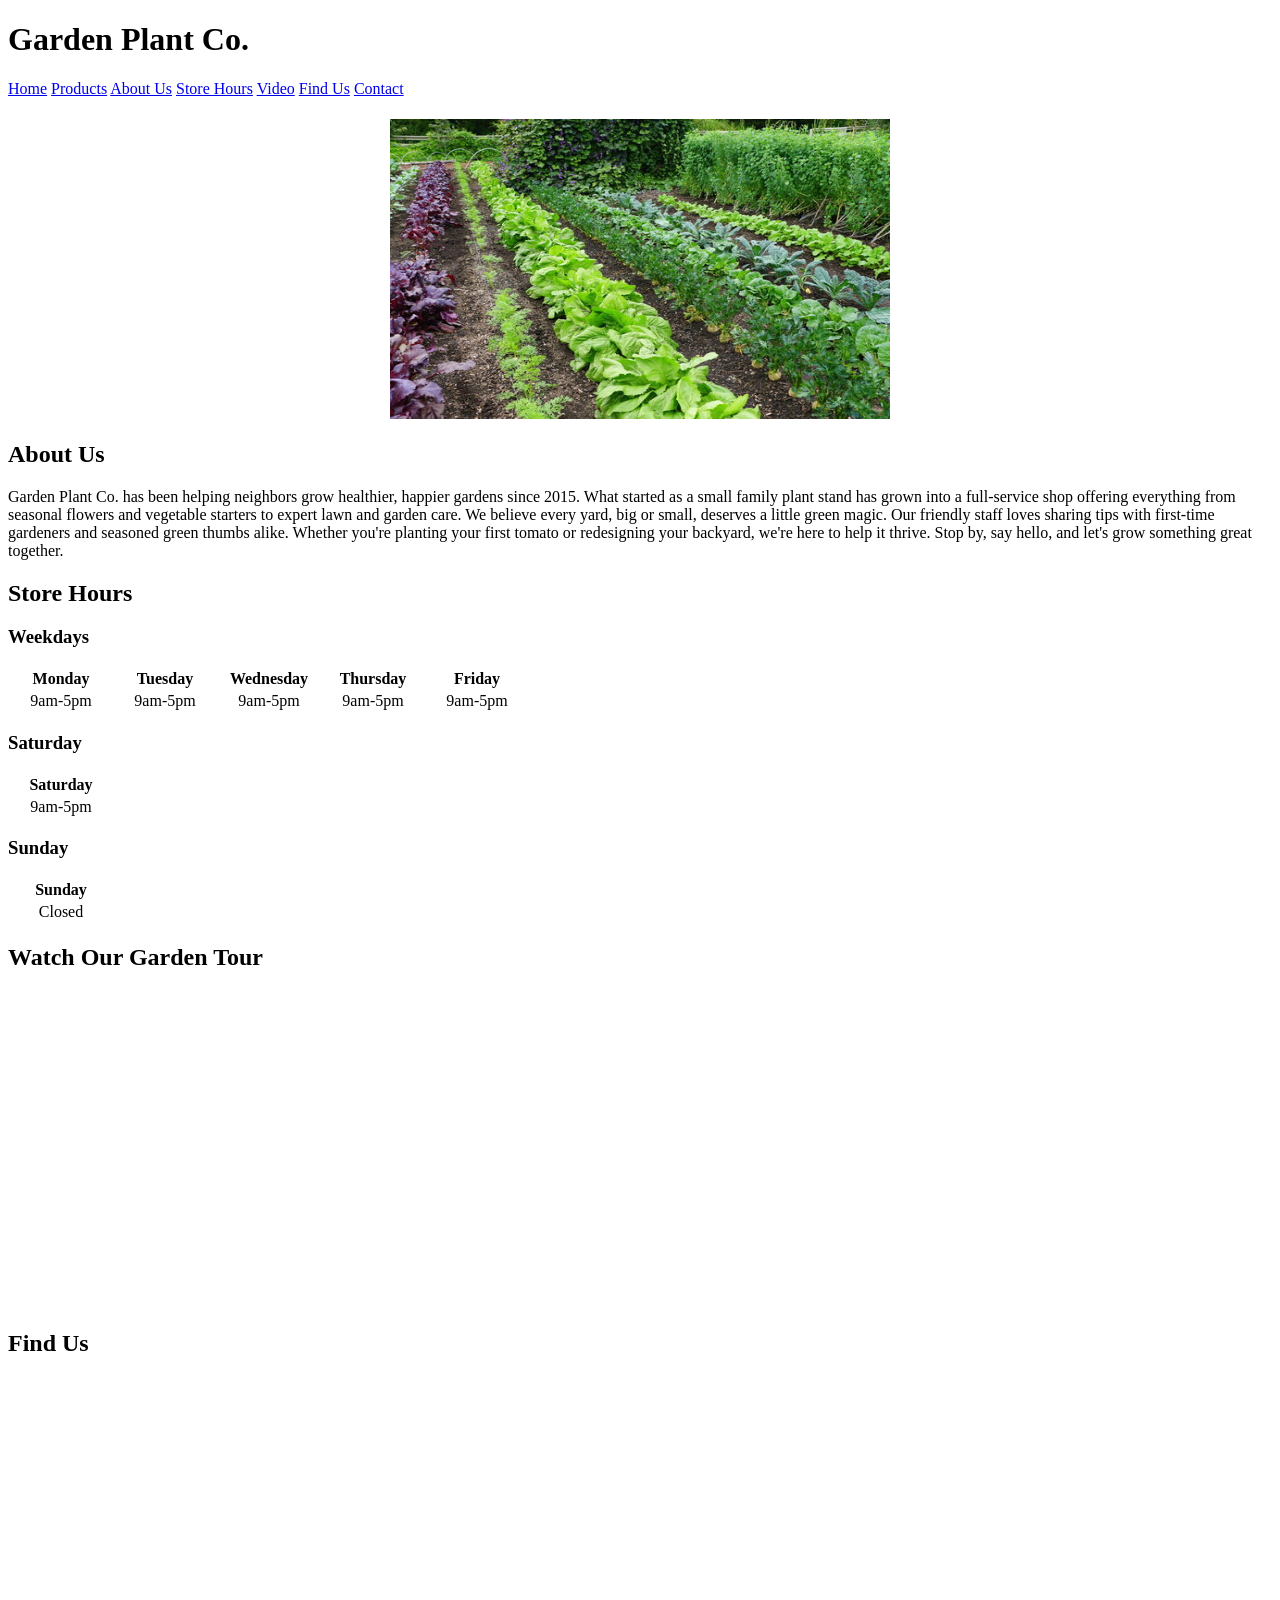
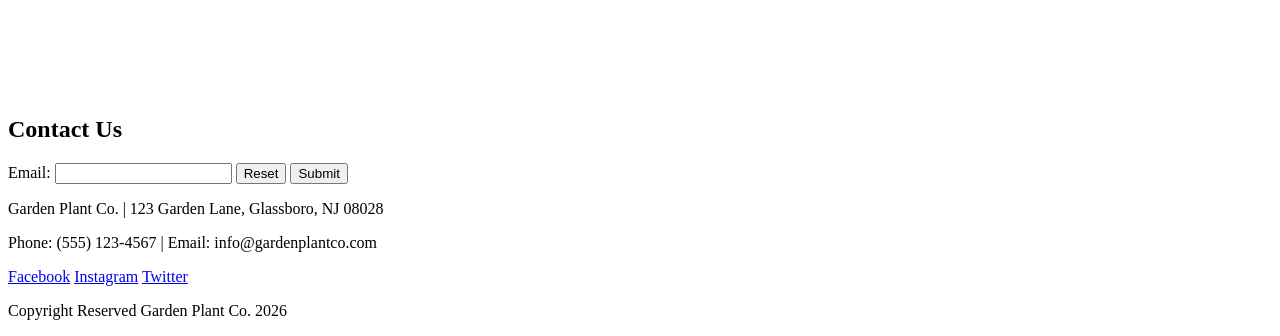
==== index.html @ 022091f6 "Add files via upload" ====
<!DOCTYPE html>
<html lang="en">
<head>
  <meta charset="UTF-8">
  <meta name="viewport" content="width=device-width, initial-scale=1">
  <title>My First Website</title>
  <link rel="stylesheet" href="css/styles.css" type="text/css">
</head>
<body>
  <header>
    <h1>Garden Plant Co.</h1>

    <!-- Problem 1: nav section using anchor tags and href -->
    <nav>
      <a href="index.html">Home</a>
      <a href="products.html">Products</a>
      <a href="#about">About Us</a>
      <a href="#hours">Store Hours</a>
      <a href="#video">Video</a>
      <a href="#location">Find Us</a>
      <a href="#contact">Contact</a>
    </nav>
  </header>

  <!-- garden img-->
  <style>
    img{
      display:block;
      margin:auto;
    }
  </style>

  <h1 class="image-section">
  <img src="garden.jpg" alt="This is a picture of a garden."
  width="500" height="300" class="image-section">
  </h1>
  <!--end-->

  <main>
    <section id="about">
      <h2>About Us</h2>
      <p>Garden Plant Co. has been helping neighbors grow healthier, happier gardens since 2015.
        What started as a small family plant stand has grown into a full-service shop offering everything from seasonal flowers and vegetable starters to expert lawn and garden care.
        We believe every yard, big or small, deserves a little green magic. Our friendly staff loves sharing tips with first-time gardeners and seasoned green thumbs alike.
        Whether you're planting your first tomato or redesigning your backyard, we're here to help it thrive. Stop by, say hello, and let's grow something great together.</p>
    </section>

    <!-- Store Hours -->
    <section class="hours-section" id="hours">
      <h2>Store Hours</h2>

      <!-- Problem 2: hours of operation shown as three separate tables -->
      <h3>Weekdays</h3>
      <table>
        <tr align="center">
          <th width="100">Monday</th>
          <th width="100">Tuesday</th>
          <th width="100">Wednesday</th>
          <th width="100">Thursday</th>
          <th width="100">Friday</th>
        </tr>
        <tr align="center">
          <td>9am-5pm</td>
          <td>9am-5pm</td>
          <td>9am-5pm</td>
          <td>9am-5pm</td>
          <td>9am-5pm</td>
        </tr>
      </table>

      <h3>Saturday</h3>
      <table>
        <tr align="center">
          <th width="100">Saturday</th>
        </tr>
        <tr align="center">
          <td>9am-5pm</td>
        </tr>
      </table>

      <h3>Sunday</h3>
      <table>
        <tr align="center">
          <th width="100">Sunday</th>
        </tr>
        <tr align="center">
          <td>Closed</td>
        </tr>
      </table>
    </section>

    <!-- Problem 3: YouTube video iframe -->
    <!--
      HOW TO ADD YOUR YOUTUBE VIDEO YOURSELF:
      1. Go to your video on YouTube and click "Share" then "Embed".
      2. Copy the src link YouTube gives you (it looks like
         https://www.youtube.com/embed/VIDEO_ID).
      3. Paste that link into the iframe src="" below, replacing the
         placeholder link.
      4. You can delete this comment once your video is added.
    -->
    <section id="video">
      <h2>Watch Our Garden Tour</h2>
      <iframe
        width="560"
        height="315"
        src="https://www.youtube.com/watch?v=eZSjgbN6SGw"
        title="Garden Plant Co. video"
        frameborder="0"
        allow="accelerometer; autoplay; clipboard-write; encrypted-media; gyroscope; picture-in-picture; web-share"
        allowfullscreen>
      </iframe>
    </section>

    <!-- Problem 3: Google Map iframe -->
    <section id="location">
      <h2>Find Us</h2>
      <iframe
        width="560"
        height="315"
        src="https://www.google.com/maps?q=Glassboro,NJ&output=embed"
        title="Garden Plant Co. location map"
        style="border:0;"
        allowfullscreen=""
        loading="lazy"
        referrerpolicy="no-referrer-when-downgrade">
      </iframe>
    </section>

    <section id="contact">
      <h2>Contact Us</h2>
      <form action = "index.php" method = "POST">

      <label for = "email">Email:</label>

      <input type = "text" id ="email" minlength="8" required>
      <input type="reset">
      <input type = "submit">
      </form>

    </section>
  </main>

  <!-- Problem 5: contact info + social media buttons in footer -->
  <footer>
    <p>Garden Plant Co. | 123 Garden Lane, Glassboro, NJ 08028</p>
    <p>Phone: (555) 123-4567 | Email: info@gardenplantco.com</p>
    <div class="social-links">
      <a href="https://facebook.com" target="_blank" rel="noopener">Facebook</a>
      <a href="https://instagram.com" target="_blank" rel="noopener">Instagram</a>
      <a href="https://twitter.com" target="_blank" rel="noopener">Twitter</a>
    </div>
    <p>Copyright Reserved Garden Plant Co. 2026</p>
  </footer>
</body>
</html>
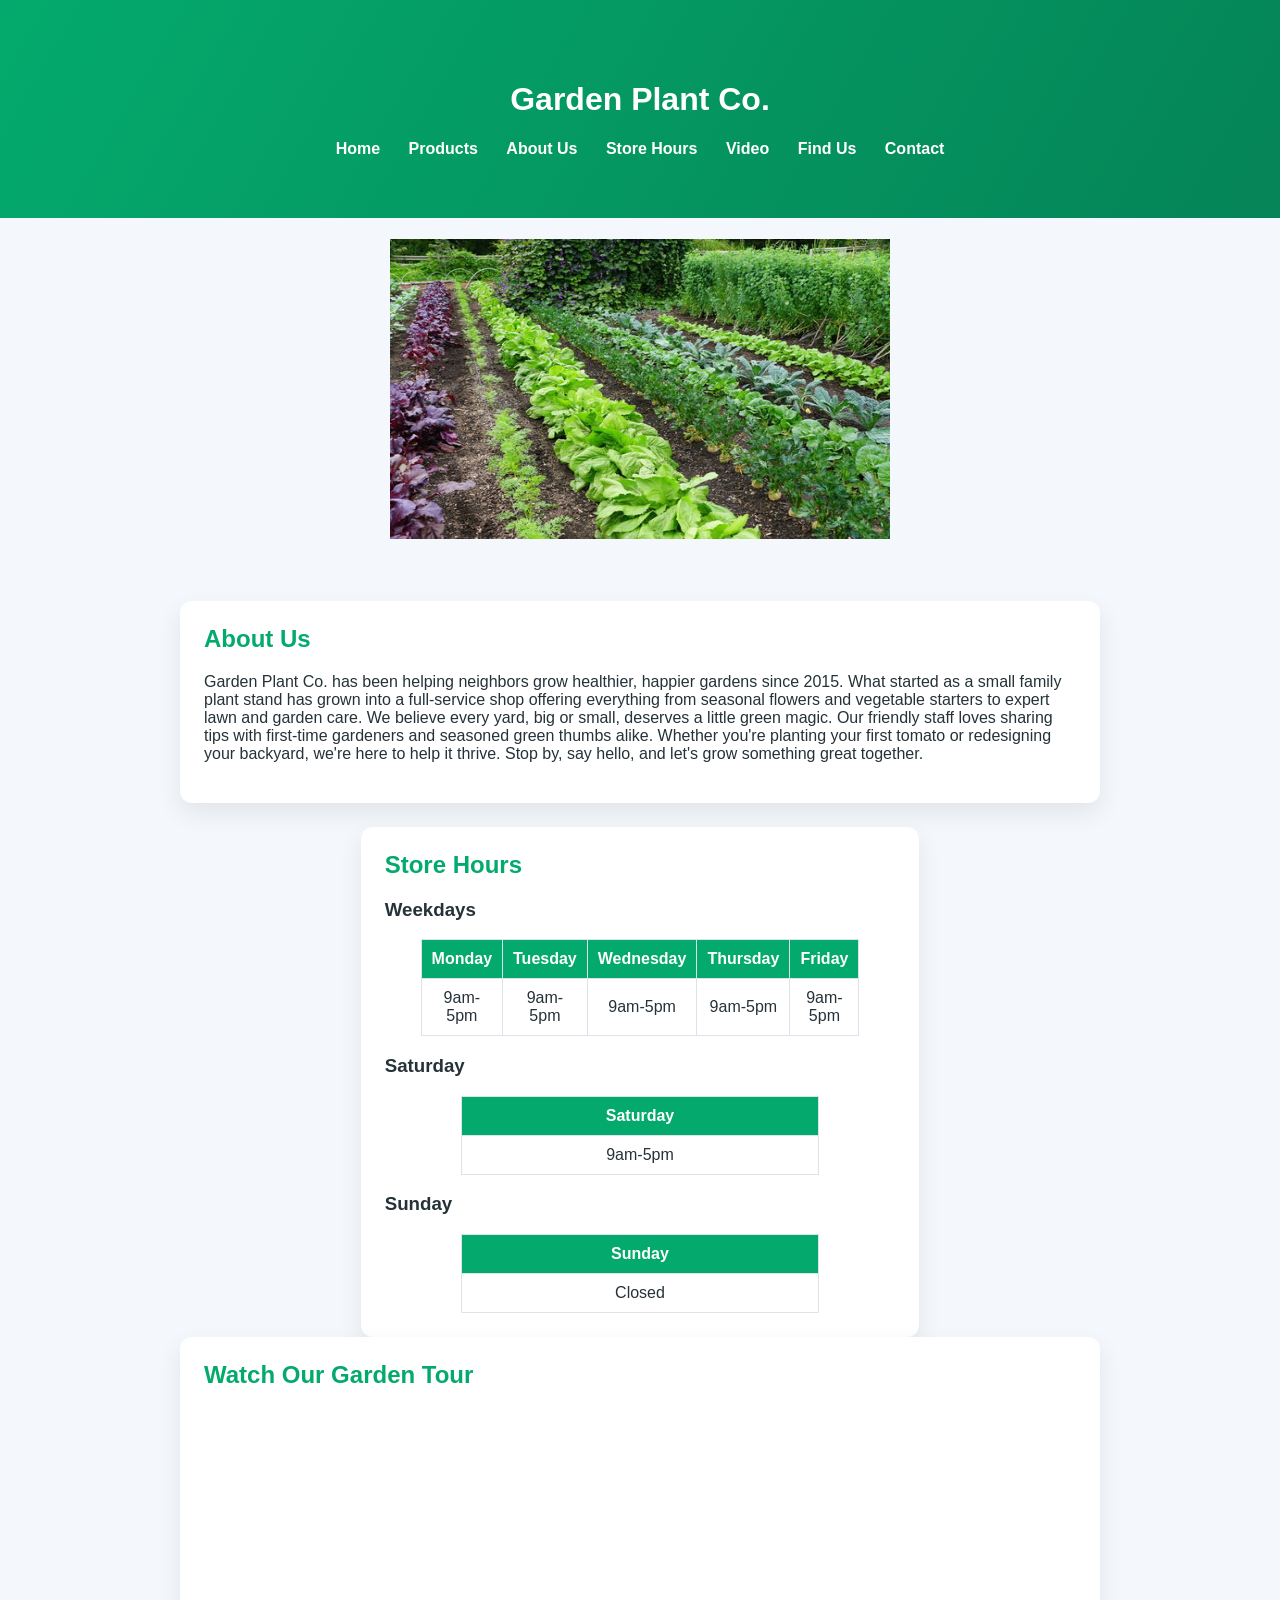
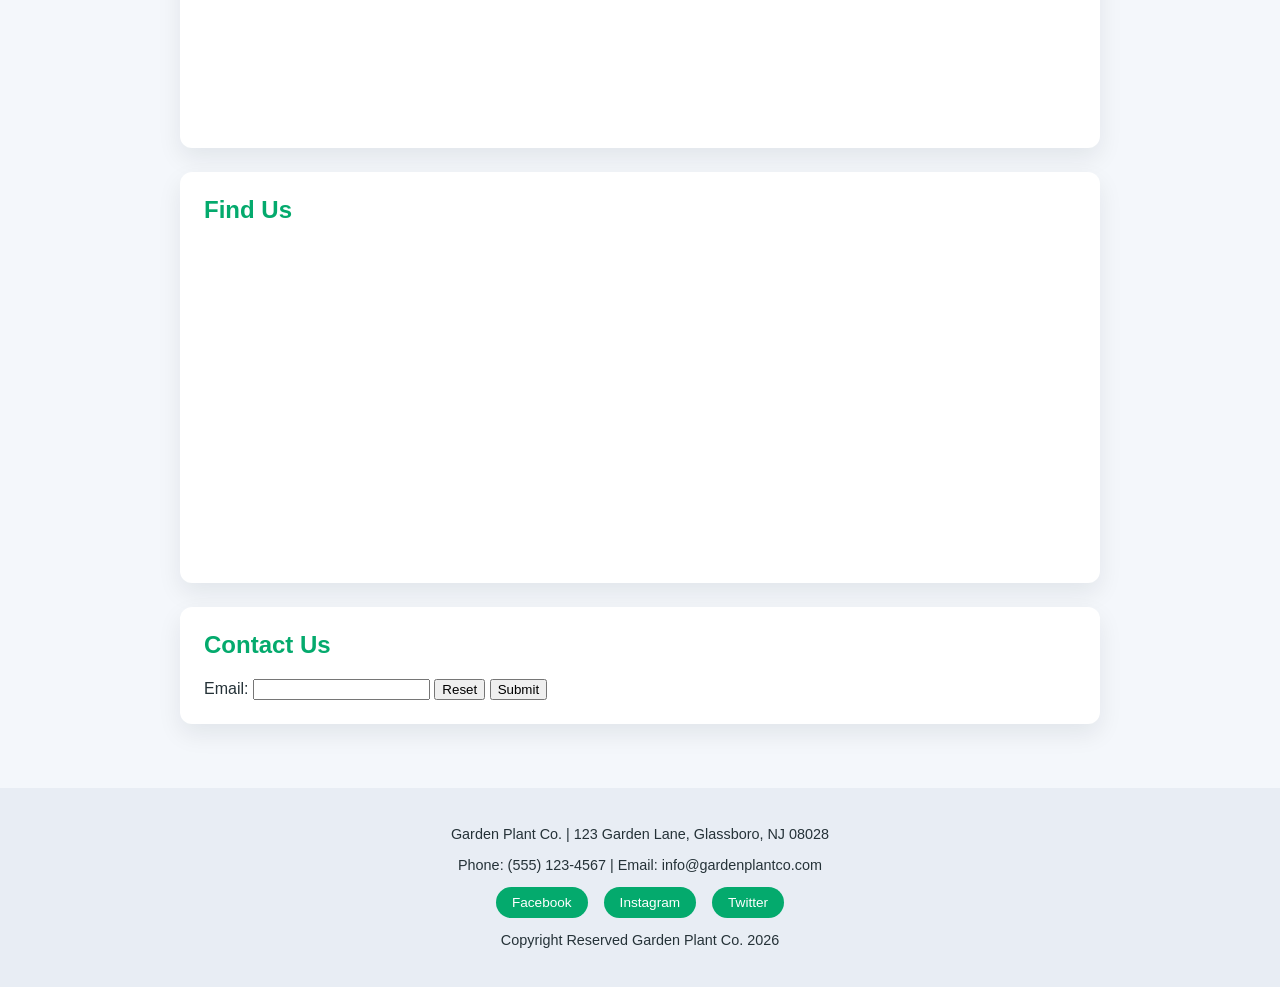
==== commit 78a10b98: "Update stylesheet link in index.html" ====
--- a/index.html
+++ b/index.html
@@ -4,7 +4,8 @@
   <meta charset="UTF-8">
   <meta name="viewport" content="width=device-width, initial-scale=1">
   <title>My First Website</title>
-  <link rel="stylesheet" href="css/styles.css" type="text/css">
+
+  <link rel="stylesheet" href="styles.css" type="text/css">
 </head>
 <body>
   <header>
--- a/styles.css
+++ b/styles.css
@@ -0,0 +1,128 @@
+* {
+  box-sizing: border-box;
+}
+body {
+  font-family: "Segoe UI", Roboto, sans-serif;
+  margin: 0;
+  background: #f4f7fb;
+  color: #253238;
+}
+
+header {
+  background: linear-gradient(120deg, #04AA6D, #058457);
+  color: #fff;
+  padding: 60px 20px;
+  text-align: center;
+}
+
+/* Problem 1: nav bar links */
+nav {
+  margin-top: 20px;
+}
+nav a {
+  color: #fff;
+  text-decoration: none;
+  margin: 0 12px;
+  font-weight: bold;
+}
+nav a:hover {
+  text-decoration: underline;
+}
+main {
+  max-width: 960px;
+  margin: 0 auto;
+  padding: 40px 20px;
+}
+section {
+    background: #fff;
+  border-radius: 12px;
+  padding: 24px;
+  margin-bottom: 24px;
+  box-shadow: 0 10px 25px rgba(15, 23, 42, 0.08);
+}
+section h2 {
+  margin-top: 0;
+  color: #04AA6D;
+}
+
+
+ /* store hours section */
+.hours-section {
+  width: fit-content;
+  margin: 0 auto;
+}
+
+/* store hours table */
+table {
+  text-align: center;
+  width: 70%;
+  margin: 0 auto;
+  border-collapse: collapse;
+}
+
+
+th, td {
+  border: 1px solid #dce3ea;
+  padding: 10px;
+}
+th {
+  background: #04AA6D;
+  color: #fff;
+}
+ 
+footer {
+  padding: 24px;
+  text-align: center;
+  background: #e8edf4;
+  font-size: 0.9rem;
+}
+
+/* Problem 5: social media buttons in footer */
+.social-links {
+  margin: 12px 0;
+}
+.social-links a {
+  display: inline-block;
+  background: #04AA6D;
+  color: #fff;
+  text-decoration: none;
+  padding: 8px 16px;
+  margin: 0 6px;
+  border-radius: 20px;
+  font-size: 0.85rem;
+}
+.social-links a:hover {
+  background: #058457;
+}
+
+/* iframes (YouTube video + Google Map) */
+iframe {
+  display: block;
+  margin: 0 auto;
+  max-width: 100%;
+  border: 0;
+}
+
+/* Problem 4: CSS Flexbox - two columns side by side */
+.flex-columns {
+  display: flex;
+  flex-wrap: wrap;
+  gap: 24px;
+}
+.flex-columns section {
+  flex: 1;
+  min-width: 250px;
+}
+/* products page price list */
+.price-list {
+  list-style: none;
+  padding: 0;
+  margin: 0;
+}
+.price-list li {
+  padding: 10px 0;
+  border-bottom: 1px solid #dce3ea;
+}
+.price-list li:last-child {
+  border-bottom: none;
+}
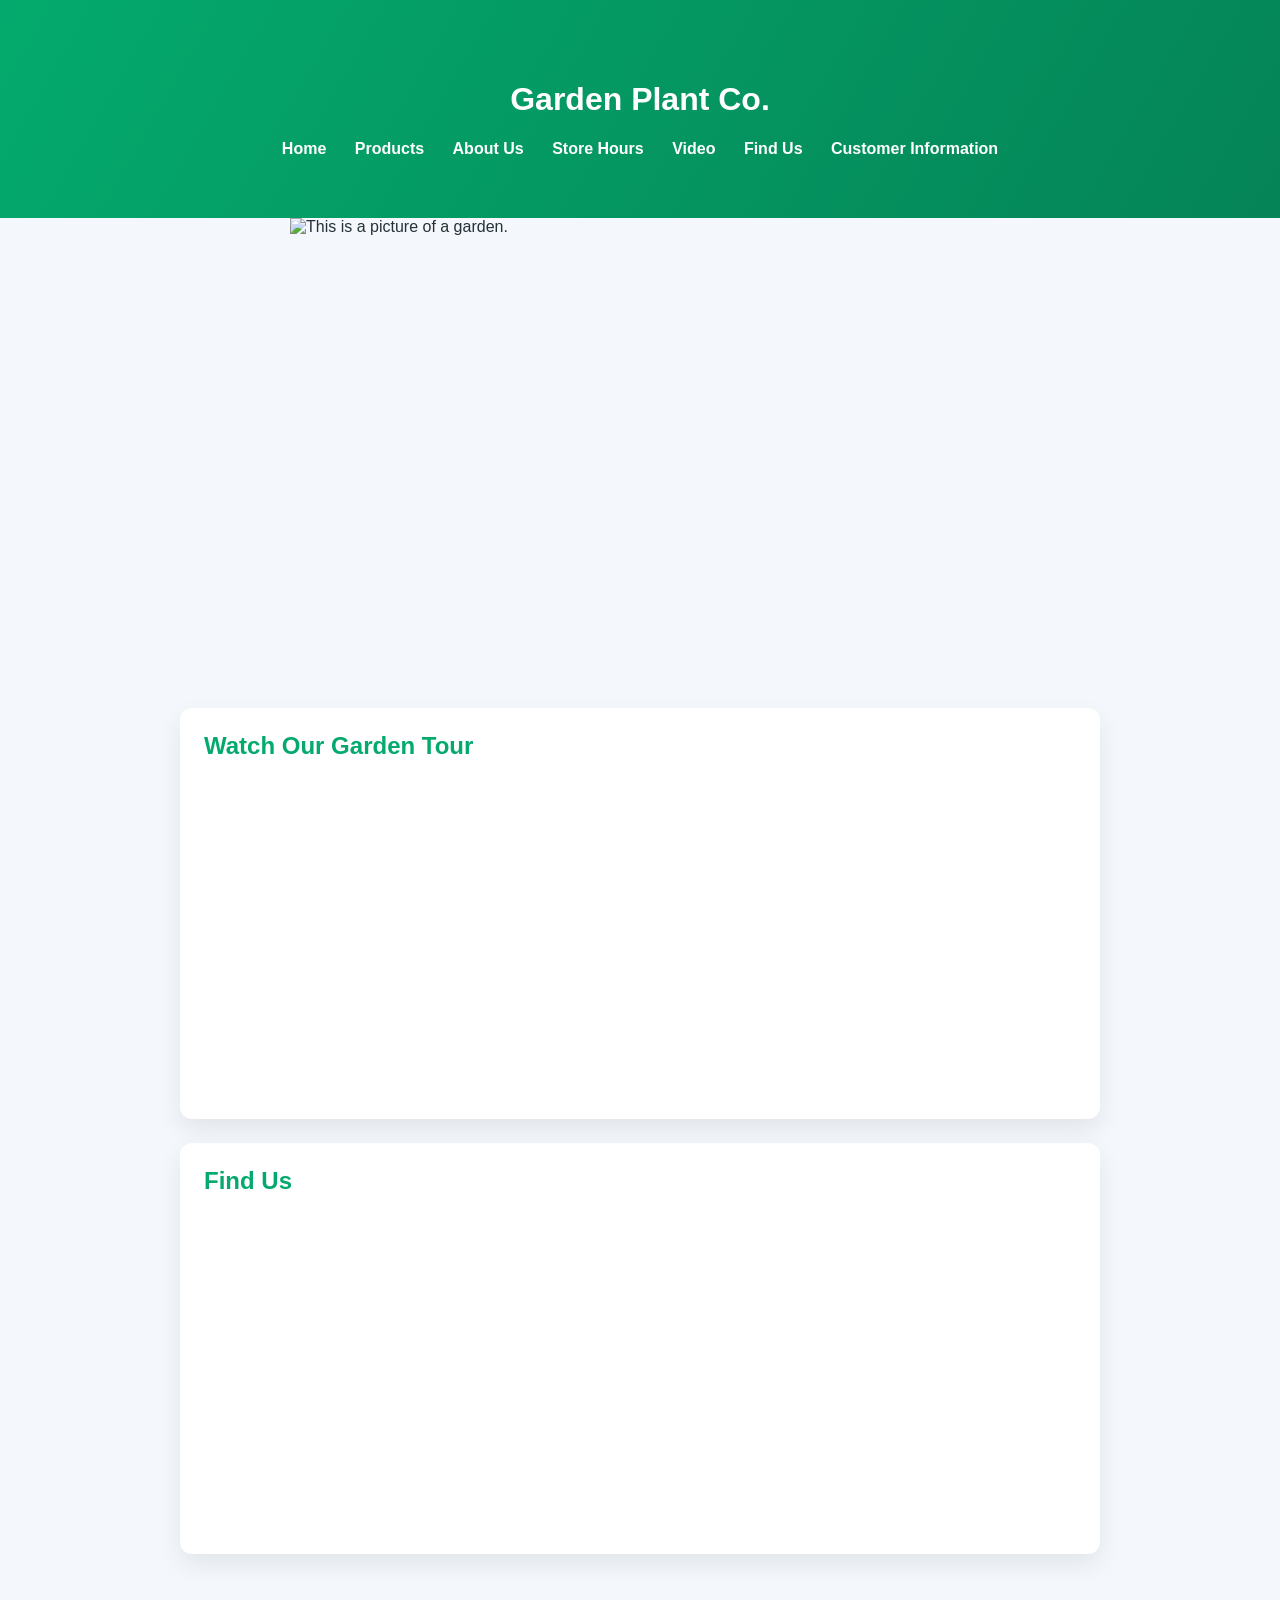
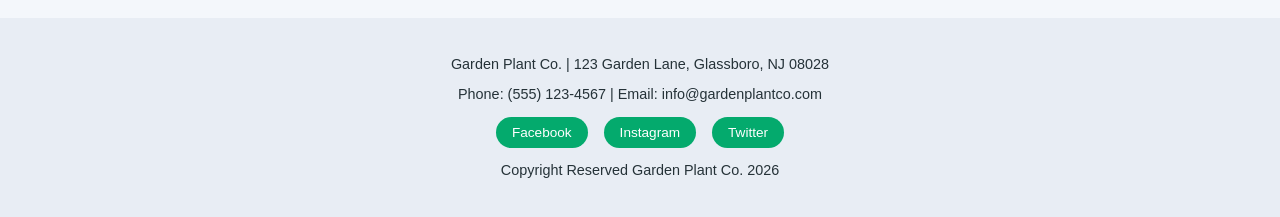
==== commit 3b3b10de: "Add files via upload" ====
--- a/index.html
+++ b/index.html
@@ -3,9 +3,14 @@
 <head>
   <meta charset="UTF-8">
   <meta name="viewport" content="width=device-width, initial-scale=1">
-  <title>My First Website</title>
-
-  <link rel="stylesheet" href="styles.css" type="text/css">
+  <title>Garden Plant Co. Home</title>
+  <link rel="stylesheet" href="css/styles.css" type="text/css">
+  <style>
+    img{
+      display:block;
+      margin:auto;
+    }
+  </style>
 </head>
 <body>
   <header>
@@ -15,97 +20,29 @@
     <nav>
       <a href="index.html">Home</a>
       <a href="products.html">Products</a>
-      <a href="#about">About Us</a>
-      <a href="#hours">Store Hours</a>
-      <a href="#video">Video</a>
-      <a href="#location">Find Us</a>
-      <a href="#contact">Contact</a>
+      <a href="about.html">About Us</a>
+      <a href="hours.html">Store Hours</a>
+      <a href="index.html#video">Video</a>
+      <a href="index.html#location">Find Us</a>
+      <a href="customer.html">Customer Information</a>
     </nav>
   </header>
 
   <!-- garden img-->
-  <style>
-    img{
-      display:block;
-      margin:auto;
-    }
-  </style>
-
-  <h1 class="image-section">
-  <img src="garden.jpg" alt="This is a picture of a garden."
-  width="500" height="300" class="image-section">
-  </h1>
+  <div class="image-section">
+    <img src="garden.jpg" alt="This is a picture of a garden."
+    width="700" height="450" class="image-section">
+  </div>
   <!--end-->
 
   <main>
-    <section id="about">
-      <h2>About Us</h2>
-      <p>Garden Plant Co. has been helping neighbors grow healthier, happier gardens since 2015.
-        What started as a small family plant stand has grown into a full-service shop offering everything from seasonal flowers and vegetable starters to expert lawn and garden care.
-        We believe every yard, big or small, deserves a little green magic. Our friendly staff loves sharing tips with first-time gardeners and seasoned green thumbs alike.
-        Whether you're planting your first tomato or redesigning your backyard, we're here to help it thrive. Stop by, say hello, and let's grow something great together.</p>
-    </section>
 
-    <!-- Store Hours -->
-    <section class="hours-section" id="hours">
-      <h2>Store Hours</h2>
-
-      <!-- Problem 2: hours of operation shown as three separate tables -->
-      <h3>Weekdays</h3>
-      <table>
-        <tr align="center">
-          <th width="100">Monday</th>
-          <th width="100">Tuesday</th>
-          <th width="100">Wednesday</th>
-          <th width="100">Thursday</th>
-          <th width="100">Friday</th>
-        </tr>
-        <tr align="center">
-          <td>9am-5pm</td>
-          <td>9am-5pm</td>
-          <td>9am-5pm</td>
-          <td>9am-5pm</td>
-          <td>9am-5pm</td>
-        </tr>
-      </table>
-
-      <h3>Saturday</h3>
-      <table>
-        <tr align="center">
-          <th width="100">Saturday</th>
-        </tr>
-        <tr align="center">
-          <td>9am-5pm</td>
-        </tr>
-      </table>
-
-      <h3>Sunday</h3>
-      <table>
-        <tr align="center">
-          <th width="100">Sunday</th>
-        </tr>
-        <tr align="center">
-          <td>Closed</td>
-        </tr>
-      </table>
-    </section>
-
-    <!-- Problem 3: YouTube video iframe -->
-    <!--
-      HOW TO ADD YOUR YOUTUBE VIDEO YOURSELF:
-      1. Go to your video on YouTube and click "Share" then "Embed".
-      2. Copy the src link YouTube gives you (it looks like
-         https://www.youtube.com/embed/VIDEO_ID).
-      3. Paste that link into the iframe src="" below, replacing the
-         placeholder link.
-      4. You can delete this comment once your video is added.
-    -->
     <section id="video">
       <h2>Watch Our Garden Tour</h2>
       <iframe
         width="560"
         height="315"
-        src="https://www.youtube.com/watch?v=eZSjgbN6SGw"
+        src="https://www.youtube.com/embed/kK6WbMfaxgc?si=7oweLRhwzo2G4pic"
         title="Garden Plant Co. video"
         frameborder="0"
         allow="accelerometer; autoplay; clipboard-write; encrypted-media; gyroscope; picture-in-picture; web-share"
@@ -113,7 +50,6 @@
       </iframe>
     </section>
 
-    <!-- Problem 3: Google Map iframe -->
     <section id="location">
       <h2>Find Us</h2>
       <iframe
@@ -128,21 +64,8 @@
       </iframe>
     </section>
 
-    <section id="contact">
-      <h2>Contact Us</h2>
-      <form action = "index.php" method = "POST">
-
-      <label for = "email">Email:</label>
-
-      <input type = "text" id ="email" minlength="8" required>
-      <input type="reset">
-      <input type = "submit">
-      </form>
-
-    </section>
   </main>
 
-  <!-- Problem 5: contact info + social media buttons in footer -->
   <footer>
     <p>Garden Plant Co. | 123 Garden Lane, Glassboro, NJ 08028</p>
     <p>Phone: (555) 123-4567 | Email: info@gardenplantco.com</p>
@@ -154,4 +77,4 @@
     <p>Copyright Reserved Garden Plant Co. 2026</p>
   </footer>
 </body>
-</html>
+</html>
--- a/css/styles.css
+++ b/css/styles.css
@@ -0,0 +1,135 @@
+* {
+  box-sizing: border-box;
+}
+body {
+  font-family: "Segoe UI", Roboto, sans-serif;
+  margin: 0;
+  background: #f4f7fb;
+  color: #253238;
+}
+
+header {
+  background: linear-gradient(120deg, #04AA6D, #058457);
+  color: #fff;
+  padding: 60px 20px;
+  text-align: center;
+}
+
+/* Problem 1: nav bar links */
+nav {
+  margin-top: 20px;
+}
+nav a {
+  color: #fff;
+  text-decoration: none;
+  margin: 0 12px;
+  font-weight: bold;
+}
+nav a:hover {
+  text-decoration: underline;
+}
+main {
+  max-width: 960px;
+  margin: 0 auto;
+  padding: 40px 20px;
+}
+section {
+    background: #fff;
+  border-radius: 12px;
+  padding: 24px;
+  margin-bottom: 24px;
+  box-shadow: 0 10px 25px rgba(15, 23, 42, 0.08);
+}
+section h2 {
+  margin-top: 0;
+  color: #04AA6D;
+}
+
+
+ /* store hours section */
+.hours-section {
+  width: fit-content;
+  margin: 0 auto;
+}
+
+/* store hours table */
+table {
+  text-align: center;
+  width: 70%;
+  margin: 0 auto;
+  border-collapse: collapse;
+}
+
+
+th, td {
+  border: 1px solid #dce3ea;
+  padding: 10px;
+}
+th {
+  background: #04AA6D;
+  color: #fff;
+}
+ 
+footer {
+  padding: 24px;
+  text-align: center;
+  background: #e8edf4;
+  font-size: 0.9rem;
+}
+
+
+
+/* iframes (YouTube video + Google Map) */
+iframe {
+  display: block;
+  margin: 0 auto;
+  max-width: 100%;
+  border: 0;
+}
+
+/* CSS Flexbox - two columns side by side */
+.flex-columns {
+  display: flex;
+  flex-wrap: wrap;
+  gap: 24px;
+}
+.flex-columns section {
+  flex: 1;
+  min-width: 250px;
+}
+/* products page price list */
+.price-list {
+  list-style: none;
+  padding: 0;
+  margin: 0;
+}
+.price-list li {
+  padding: 10px 0;
+  border-bottom: 1px solid #dce3ea;
+}
+.price-list li:last-child {
+  border-bottom: none;
+}
+
+/* customer information page */
+.customer-info {
+  text-align: center;
+}
+
+/*social media buttons in footer */
+.social-links {
+  margin: 12px 0;
+}
+.social-links a {
+  display: inline-block;
+  background: #04AA6D;
+  color: #fff;
+  text-decoration: none;
+  padding: 8px 16px;
+  margin: 0 6px;
+  border-radius: 20px;
+  font-size: 0.85rem;
+}
+.social-links a:hover {
+  background: #058457;
+}
